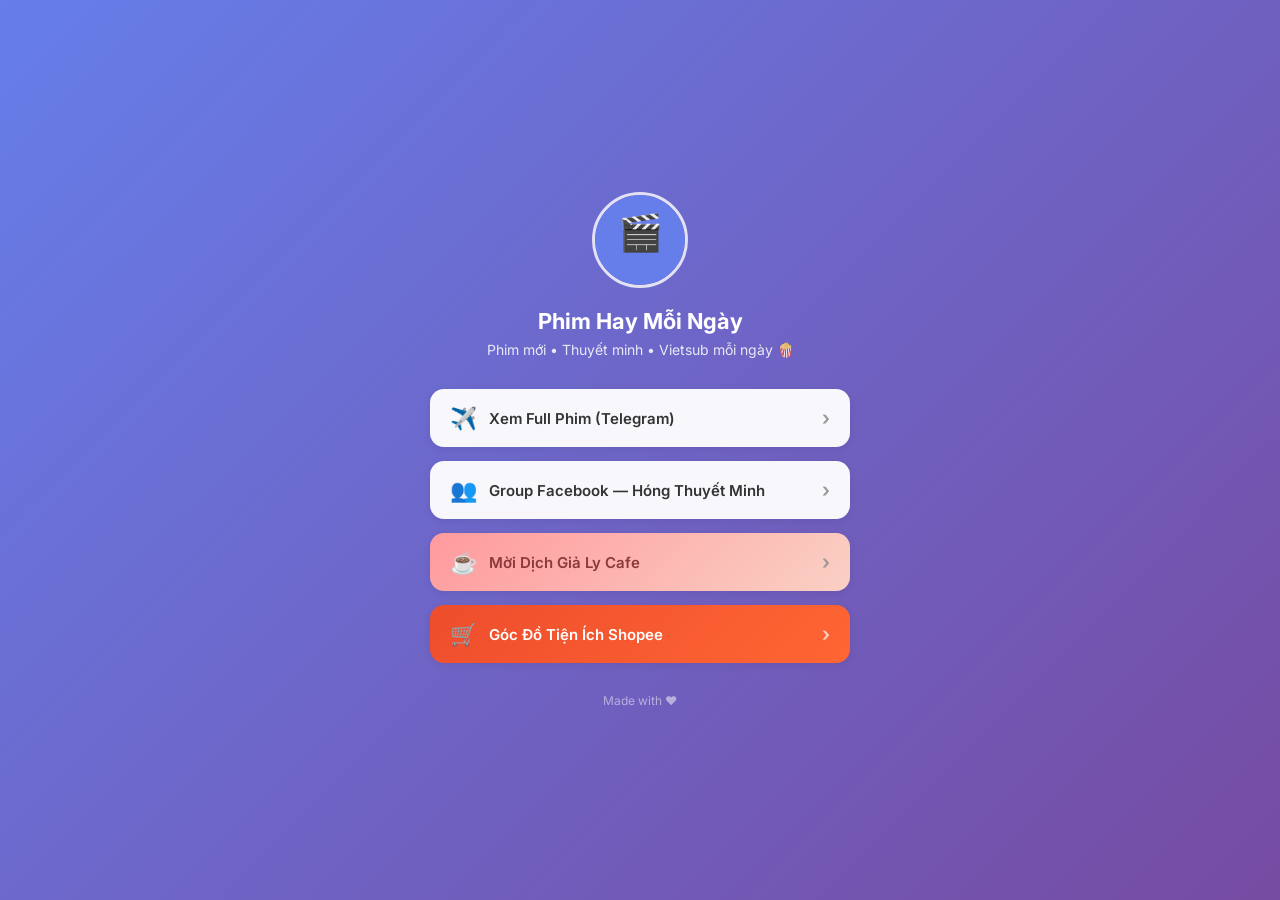
==== template-1-minimal/index.html @ 97042e50 "deeplink" ====
<!DOCTYPE html>
<html lang="vi">
<head>
    <meta charset="UTF-8">
    <meta name="viewport" content="width=device-width, initial-scale=1.0">
    <title>🎬 Phim Hay Mỗi Ngày</title>
    <link rel="stylesheet" href="style.css">
    <link rel="preconnect" href="https://fonts.googleapis.com">
    <link href="https://fonts.googleapis.com/css2?family=Inter:wght@400;600;700&display=swap" rel="stylesheet">
</head>
<body>
    <div class="container">
        <div class="profile">
            <img src="https://i.imgur.com/placeholder.png" alt="Avatar" class="avatar" onerror="this.src='data:image/svg+xml,<svg xmlns=%22http://www.w3.org/2000/svg%22 viewBox=%220 0 100 100%22><rect fill=%22%23667eea%22 width=%22100%22 height=%22100%22 rx=%2250%22/><text x=%2250%25%22 y=%2255%25%22 text-anchor=%22middle%22 fill=%22white%22 font-size=%2240%22>🎬</text></svg>'">
            <h1>Phim Hay Mỗi Ngày</h1>
            <p class="bio">Phim mới • Thuyết minh • Vietsub mỗi ngày 🍿</p>
        </div>

        <div class="links">
            <a href="#" id="btn-telegram" class="link-btn" onclick="openExternal('https://t.me/YOUR_CHANNEL', event)">
                <span class="btn-icon">✈️</span>
                <span class="btn-text">Xem Full Phim (Telegram)</span>
                <span class="btn-arrow">›</span>
            </a>

            <a href="#" id="btn-facebook" class="link-btn" onclick="openExternal('https://www.facebook.com/groups/YOUR_GROUP', event)">
                <span class="btn-icon">👥</span>
                <span class="btn-text">Group Facebook — Hóng Thuyết Minh</span>
                <span class="btn-arrow">›</span>
            </a>

            <a href="#" id="btn-donate" class="link-btn donate" onclick="openExternal('https://me.momo.vn/YOUR_MOMO', event)">
                <span class="btn-icon">☕</span>
                <span class="btn-text">Mời Dịch Giả Ly Cafe</span>
                <span class="btn-arrow">›</span>
            </a>

            <a href="#" id="btn-shopee" class="link-btn shopee" onclick="openShopee('https://shopee.vn/YOUR_COLLECTION', event)">
                <span class="btn-icon">🛒</span>
                <span class="btn-text">Góc Đồ Tiện Ích Shopee</span>
                <span class="btn-arrow">›</span>
            </a>
        </div>

        <p class="footer">Made with ❤️</p>
    </div>

    <script>
    // === DEEPLINK: Bypass TikTok In-App Browser ===
    function isInAppBrowser() {
        var ua = navigator.userAgent || navigator.vendor || '';
        // Detect TikTok, Instagram, Facebook, Zalo in-app browsers
        return /musical_ly|tiktok|bytedancewebview|instagram|fbav|fban|zalo/i.test(ua);
    }

    function openExternal(url, event) {
        if (event) event.preventDefault();

        if (isInAppBrowser()) {
            // Try intent:// for Android to force open in Chrome/default browser
            var intentUrl = 'intent://' + url.replace(/^https?:\/\//, '') +
                '#Intent;scheme=https;package=com.android.chrome;end';

            // For iOS, try googlechrome:// scheme, fallback to normal
            var isIOS = /iphone|ipad|ipod/i.test(navigator.userAgent);
            if (isIOS) {
                // On iOS TikTok, window.open sometimes breaks out
                window.location.href = url;
            } else {
                window.location.href = intentUrl;
                // Fallback after short delay
                setTimeout(function() { window.location.href = url; }, 500);
            }
        } else {
            window.open(url, '_blank');
        }
    }

    // === DEEPLINK: Shopee App ===
    function openShopee(webUrl, event) {
        if (event) event.preventDefault();

        // Try Shopee deeplink first (opens app directly)
        var shopeeDeeplink = 'shopeevn://';

        // Extract collection/shop path for deeplink
        if (webUrl.includes('shopee.vn')) {
            shopeeDeeplink = 'shopeevn://web?url=' + encodeURIComponent(webUrl);
        }

        if (isInAppBrowser()) {
            // In TikTok: first break out to browser, browser will handle Shopee deeplink
            var intentUrl = 'intent://' + webUrl.replace(/^https?:\/\//, '') +
                '#Intent;scheme=https;package=com.android.chrome;end';
            var isIOS = /iphone|ipad|ipod/i.test(navigator.userAgent);

            if (isIOS) {
                window.location.href = webUrl;
            } else {
                window.location.href = intentUrl;
                setTimeout(function() { window.location.href = webUrl; }, 500);
            }
        } else {
            // Already in real browser: try Shopee app deeplink
            window.location.href = shopeeDeeplink;
            // Fallback to web after delay if app not installed
            setTimeout(function() {
                window.open(webUrl, '_blank');
            }, 1500);
        }
    }

    // Auto-redirect if in TikTok browser (optional: show a notice instead)
    // Uncomment below to auto-redirect the whole page out of in-app browser
    /*
    if (isInAppBrowser()) {
        var url = window.location.href;
        var intentUrl = 'intent://' + url.replace(/^https?:\/\//, '') +
            '#Intent;scheme=https;package=com.android.chrome;end';
        window.location.href = intentUrl;
    }
    */
    </script>
</body>
</html>
---- template-1-minimal/style.css ----
* {
    margin: 0;
    padding: 0;
    box-sizing: border-box;
}

body {
    font-family: 'Inter', -apple-system, sans-serif;
    min-height: 100vh;
    display: flex;
    justify-content: center;
    align-items: center;
    background: linear-gradient(135deg, #667eea 0%, #764ba2 100%);
    padding: 20px;
}

.container {
    max-width: 420px;
    width: 100%;
    text-align: center;
    padding: 20px 0;
}

.profile {
    margin-bottom: 30px;
}

.avatar {
    width: 96px;
    height: 96px;
    border-radius: 50%;
    border: 3px solid rgba(255,255,255,0.8);
    margin-bottom: 16px;
    object-fit: cover;
}

h1 {
    color: #fff;
    font-size: 22px;
    font-weight: 700;
    margin-bottom: 6px;
}

.bio {
    color: rgba(255,255,255,0.85);
    font-size: 14px;
    line-height: 1.4;
}

.links {
    display: flex;
    flex-direction: column;
    gap: 14px;
}

.link-btn {
    display: flex;
    align-items: center;
    background: rgba(255, 255, 255, 0.95);
    color: #333;
    text-decoration: none;
    padding: 16px 20px;
    border-radius: 14px;
    font-size: 15px;
    font-weight: 600;
    transition: all 0.2s ease;
    box-shadow: 0 2px 8px rgba(0,0,0,0.08);
    cursor: pointer;
}

.link-btn:hover {
    transform: translateY(-2px);
    box-shadow: 0 6px 20px rgba(0,0,0,0.15);
}

.link-btn:active {
    transform: translateY(0);
}

.btn-icon {
    font-size: 22px;
    margin-right: 12px;
    flex-shrink: 0;
}

.btn-text {
    flex: 1;
    text-align: left;
}

.btn-arrow {
    font-size: 20px;
    color: #999;
    flex-shrink: 0;
}

/* Special button styles */
.link-btn.donate {
    background: linear-gradient(135deg, #ff9a9e 0%, #fad0c4 100%);
    color: #8b3a3a;
}

.link-btn.shopee {
    background: linear-gradient(135deg, #ee4d2d 0%, #ff6633 100%);
    color: #fff;
}

.link-btn.shopee .btn-arrow {
    color: rgba(255,255,255,0.7);
}

.footer {
    margin-top: 30px;
    color: rgba(255,255,255,0.5);
    font-size: 12px;
}
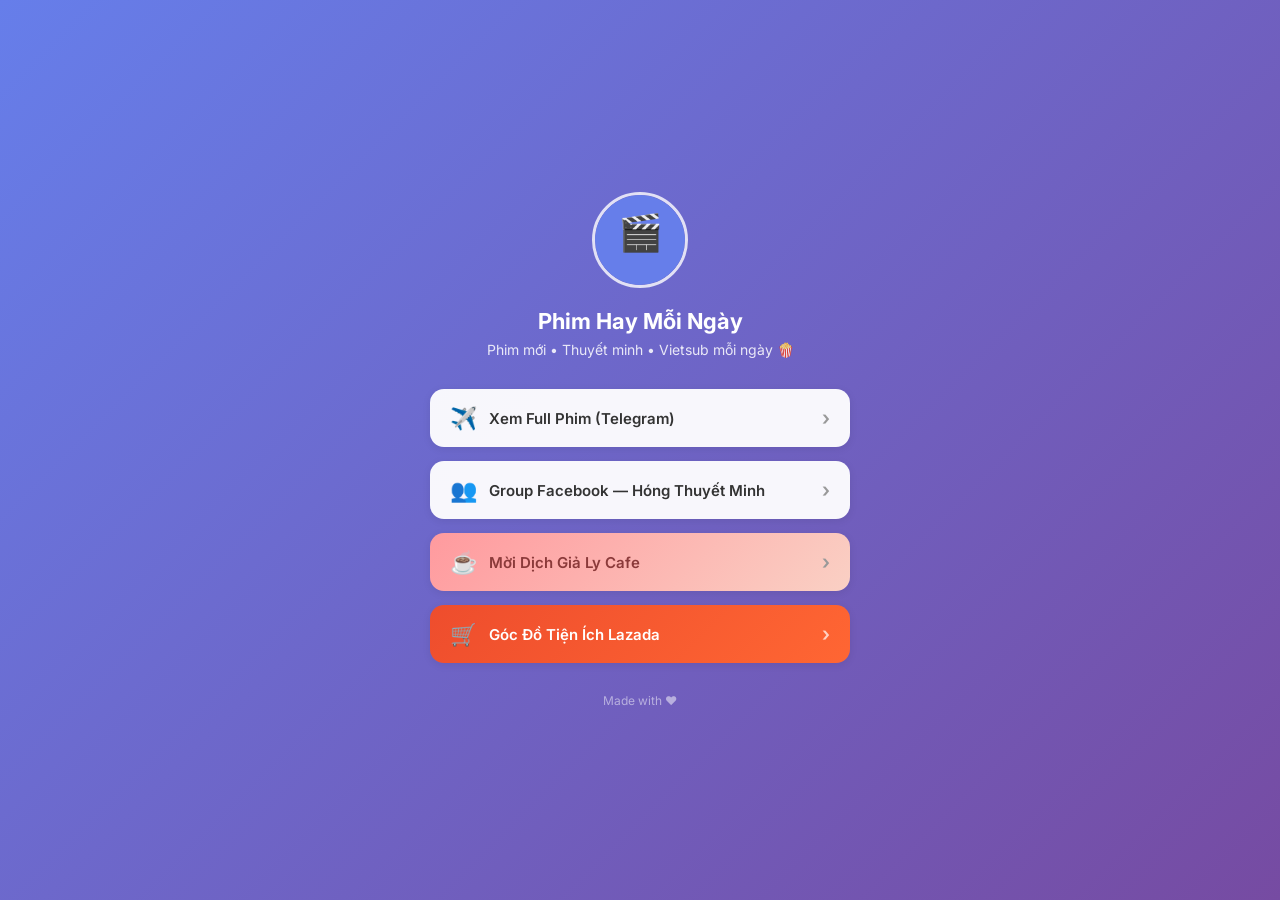
==== commit f9d34bf6: "Migrate Shopee routes to Lazada and add link fallback" ====
--- a/template-1-minimal/index.html
+++ b/template-1-minimal/index.html
@@ -35,9 +35,9 @@
                 <span class="btn-arrow">›</span>
             </a>
 
-            <a href="#" id="btn-shopee" class="link-btn shopee" onclick="openShopee('https://shopee.vn/YOUR_COLLECTION', event)">
+            <a href="#" id="btn-shopee" class="link-btn shopee" onclick="openLazada('https://s.lazada.vn/s.9h2Cr?t=h5-v2_6SrXCyYmkR', event)">
                 <span class="btn-icon">🛒</span>
-                <span class="btn-text">Góc Đồ Tiện Ích Shopee</span>
+                <span class="btn-text">Góc Đồ Tiện Ích Lazada</span>
                 <span class="btn-arrow">›</span>
             </a>
         </div>
@@ -76,20 +76,11 @@
         }
     }
 
-    // === DEEPLINK: Shopee App ===
-    function openShopee(webUrl, event) {
+    // === OUTBOUND: Lazada Link ===
+    function openLazada(webUrl, event) {
         if (event) event.preventDefault();
 
-        // Try Shopee deeplink first (opens app directly)
-        var shopeeDeeplink = 'shopeevn://';
-
-        // Extract collection/shop path for deeplink
-        if (webUrl.includes('shopee.vn')) {
-            shopeeDeeplink = 'shopeevn://web?url=' + encodeURIComponent(webUrl);
-        }
-
         if (isInAppBrowser()) {
-            // In TikTok: first break out to browser, browser will handle Shopee deeplink
             var intentUrl = 'intent://' + webUrl.replace(/^https?:\/\//, '') +
                 '#Intent;scheme=https;package=com.android.chrome;end';
             var isIOS = /iphone|ipad|ipod/i.test(navigator.userAgent);
@@ -101,12 +92,7 @@
                 setTimeout(function() { window.location.href = webUrl; }, 500);
             }
         } else {
-            // Already in real browser: try Shopee app deeplink
-            window.location.href = shopeeDeeplink;
-            // Fallback to web after delay if app not installed
-            setTimeout(function() {
-                window.open(webUrl, '_blank');
-            }, 1500);
+            window.open(webUrl, '_blank');
         }
     }
 
